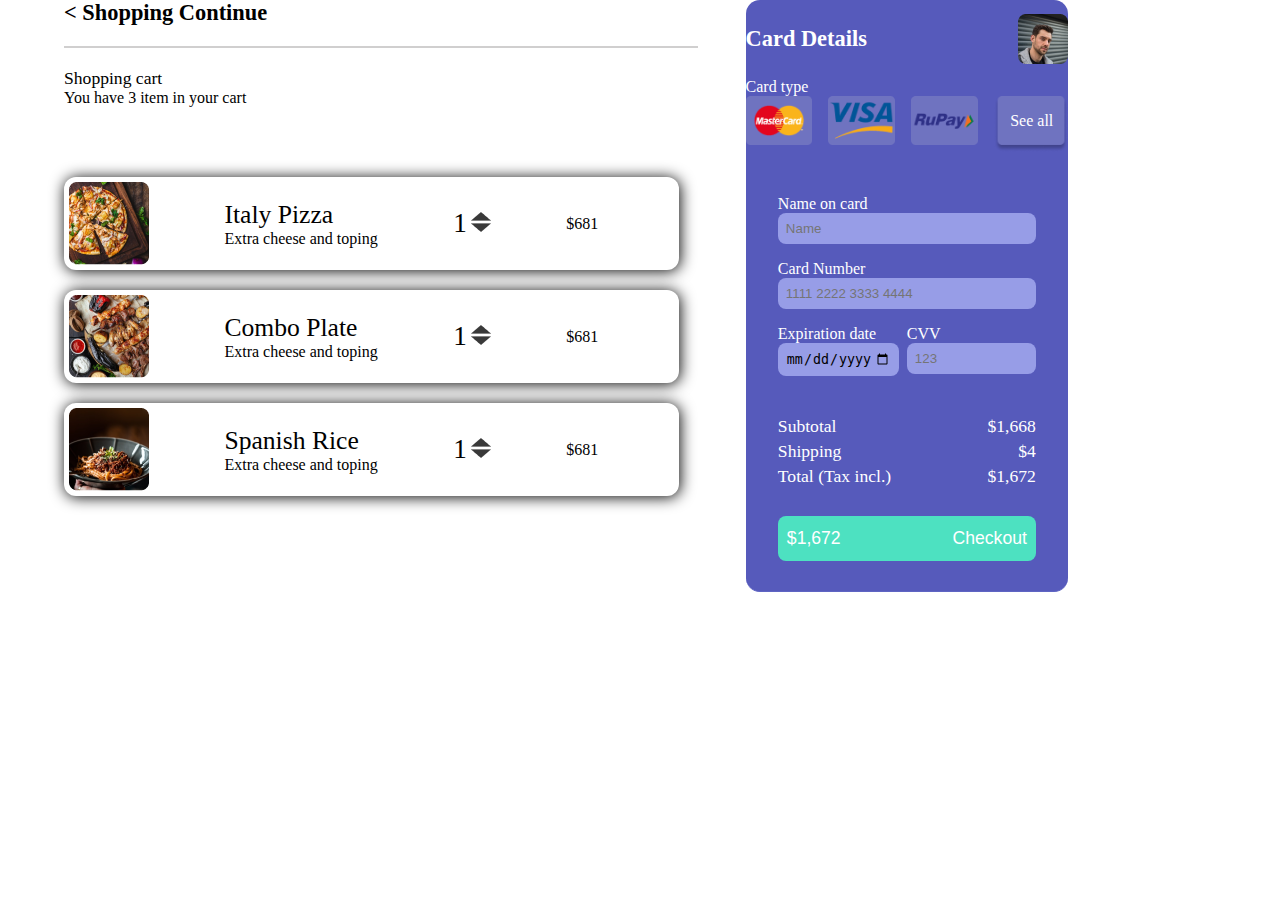
==== shopping-cart/index.html @ a1e62896 "add shopping-cart" ====
<!DOCTYPE html>
<html lang="en">

<head>
    <meta charset="UTF-8">
    <meta http-equiv="X-UA-Compatible" content="IE=edge">
    <meta name="viewport" content="width=device-width, initial-scale=1.0">
    <title>Document</title>
    <link rel="stylesheet" href="https://cdnjs.cloudflare.com/ajax/libs/font-awesome/6.4.0/css/all.min.css"
        integrity="sha512-iecdLmaskl7CVkqkXNQ/ZH/XLlvWZOJyj7Yy7tcenmpD1ypASozpmT/E0iPtmFIB46ZmdtAc9eNBvH0H/ZpiBw=="
        crossorigin="anonymous" referrerpolicy="no-referrer" />
    <link rel="stylesheet" href="./scss/main.css">
</head>

<body>

    <section>
        <div class="container">
            <div class="parent">
                <div class="left">
                    <div class="shopping">
                        <p class="content1">
                            < Shopping Continue </p>

                                <p class="content2">
                                    Shopping cart
                                </p>

                                <span>You have 3 item in your cart</span>
                    </div>

                    <div class="carts">
                        <div class="cart">
                            <div class="cart-child">
                                <img src="./Rectangle 19.png" alt="">
                                <div class="child-text">
                                    <p>Italy Pizza</p>
                                    <span>Extra cheese and toping</span>
                                </div>
                                <div class="van">

                                    <span style="font-size: 1.7rem;">1</span>
                                    <img src="./Group 4.png" alt="">
                                </div>

                                <p>$681</p>

                                <i class="fa-solid fa-trash " style="color: #0c2755; font-size: 1.6rem;"></i>
                            </div>
                        </div>
                        <div class="cart">
                            <div class="cart-child">
                                <img src="./Rectangle 21.png" alt="">
                                <div class="child-text">
                                    <p>Combo Plate</p>
                                    <span>Extra cheese and toping</span>
                                </div>
                                <div class="van">

                                    <span style="font-size: 1.7rem;">1</span>
                                    <img src="./Group 4.png" alt="">
                                </div>

                                <p>$681</p>

                                <i class="fa-solid fa-trash " style="color: #0c2755; font-size: 1.6rem;"></i>
                            </div>
                        </div>
                        <div class="cart">
                            <div class="cart-child">
                                <img src="./Rectangle 23.png" alt="">
                                <div class="child-text">
                                    <p>Spanish Rice</p>
                                    <span>Extra cheese and toping</span>
                                </div>
                                <div class="van">

                                    <span style="font-size: 1.7rem;">1</span>
                                    <img src="./Group 4.png" alt="">
                                </div>

                                <p>$681</p>

                                <i class="fa-solid fa-trash " style="color: #0c2755; font-size: 1.6rem;"></i>
                            </div>
                        </div>
                    </div>
                </div>

                <div class="right">
                    <div class="right-card">
                        <h4>Card Details</h4>
                        <img src="./Rectangle 3.png" alt="">
                    </div>

                    <div class="card-type">
                        <p>Card type</p>
                    </div>

                    <div class="img-1">
                        <div>
                            <img src="./Rectangle 9.png" alt="">
                        </div>
                        <div>
                            <img src="./Rectangle 10.png" alt="">
                        </div>
                        <div>
                            <img src="./Rectangle 11.png" alt="">
                        </div>
                        <div class="rec" style="position: relative;">
                            <img src="./Rectangle 12 (1).png" alt="">
                            <span style="position: absolute; left: 1rem; top: 1rem;">See all</span>
                        </div>
                    </div>


                    <form action="">
                        <div class="name">
                            <label for="">Name on card</label><br>
                            <input type="text" name="name" placeholder="Name"><br>
                        </div>

                        <div class="name">
                            <label for="">Card Number</label><br>
                            <input type="text" name="Numbe" placeholder="1111 2222 3333 4444"><br>
                        </div>

                        <div class="date" style="display: flex;">
                            <div class="ex-date">
                                <label for="">Expiration date</label><br>
                                <input type="date" name="date">
                            </div>

                            <div class="cvv">
                                <label for="">CVV</label><br>
                                <input type="text" placeholder="123"><br>
                            </div>
                        </div>
                    </form>

                    <div class="top-text-parent">
                        <div class="top-text">
                            <p>Subtotal</p>
                            <span>$1,668</span>
                        </div>
                        <div class="top-text">
                            <p>Shipping</p>
                            <span>$4</span>
                        </div>
                        <div class="top-text">
                            <p>Total (Tax incl.)</p>
                            <span>$1,672</span>
                        </div>
                    </div>


                    <div class="button">
                        <button>
                            <span>$1,672</span>
                            <p>Checkout <i class="fa-solid fa-right-long" style="color: #dee3ed;"></i></p>
                        </button>
                    </div>
                </div>
            </div>
        </div>
    </section>

</body>

</html>
---- shopping-cart/scss/main.css ----
@import "./base/_reset.css";
* {
  margin: 0;
  padding: 0;
  box-sizing: border-box;
}

.container {
  width: 100%;
  max-width: 1440px;
}
.container .parent {
  width: 90%;
  margin: 0 auto;
  display: flex;
  gap: 3rem;
}
.container .parent .left {
  width: 55%;
}
.container .parent .left .shopping {
  width: 100%;
}
.container .parent .left .shopping .content1 {
  border-bottom: 2px solid #D0CFCF;
  font-size: 1.4rem;
  padding-bottom: 20px;
  font-weight: 600;
}
.container .parent .left .shopping .content2 {
  padding-top: 20px;
  font-size: 1.1rem;
}
.container .parent .left .carts {
  width: 97%;
  padding-top: 50px;
}
.container .parent .left .carts .cart {
  width: 100%;
  border-radius: 12px;
  box-shadow: 1px 1px 15px black;
}
.container .parent .left .carts .cart-child {
  display: flex;
  align-items: center;
  justify-content: space-between;
  border-radius: 12px;
  padding: 5px;
  margin: 20px 0;
}
.container .parent .left .carts .cart-child .child-text p {
  font-size: 1.6rem;
}
.container .parent .right {
  width: 28%;
  background-color: #565ABB;
  color: white;
  border-bottom: 1px solid #5F65C3;
  border-radius: 14px;
}
.container .parent .right .right-card {
  display: flex;
  align-items: center;
  padding: 14px 0;
  justify-content: space-between;
}
.container .parent .right .right-card h4 {
  font-size: 1.4rem;
  color: white;
}
.container .parent .right .img-1 {
  width: 100%;
  gap: 1rem;
  display: flex;
  padding-bottom: 1.4rem;
}
.container .parent .right .img-1 img {
  width: 100%;
}
.container .parent .right form {
  width: 100%;
  padding-bottom: 8px;
}
.container .parent .right form .name {
  width: 80%;
  margin: 0 auto;
  padding-top: 1rem;
}
.container .parent .right form .date {
  width: 80%;
  margin: 0 auto;
  padding-top: 1rem;
}
.container .parent .right form .ex-date {
  padding-right: 8px;
  width: 50%;
}
.container .parent .right form .cvv {
  width: 100%;
}
.container .parent .right form .cvv input {
  width: 100%;
}
.container .parent .right form input {
  width: 100%;
  padding: 8px;
  border-radius: 8px;
  border: 0;
  outline: none;
  background-color: #979de7;
}
.container .parent .right .top-text-parent {
  width: 80%;
  padding-top: 30px;
  margin: 0 auto;
}
.container .parent .right .top-text-parent .top-text {
  padding: 2px 0;
  display: flex;
  justify-content: space-between;
}
.container .parent .right .top-text-parent .top-text p {
  font-size: 1.1rem;
}
.container .parent .right .top-text-parent .top-text span {
  font-size: 1.1rem;
}
.container .parent .right .button {
  width: 80%;
  padding-top: 27px;
  padding-bottom: 30px;
  margin: 0 auto;
}
.container .parent .right .button button {
  display: flex;
  background-color: #4DE1C1;
  padding: 12px 9px;
  justify-content: space-between;
  width: 100%;
  border: 0;
  color: white;
  border-radius: 8px;
  cursor: pointer;
}
.container .parent .right .button button p {
  font-size: 1.1rem;
}
.container .parent .right .button button span {
  font-size: 1.1rem;
}

@media (max-width: 1072px) {
  .container .parent {
    flex-direction: column;
  }
  .container .parent .left {
    width: 100%;
  }
  .container .parent .right {
    width: 100%;
  }
}
@media (max-width: 428px) {
  .carts .cart-child {
    flex-wrap: wrap;
  }
}
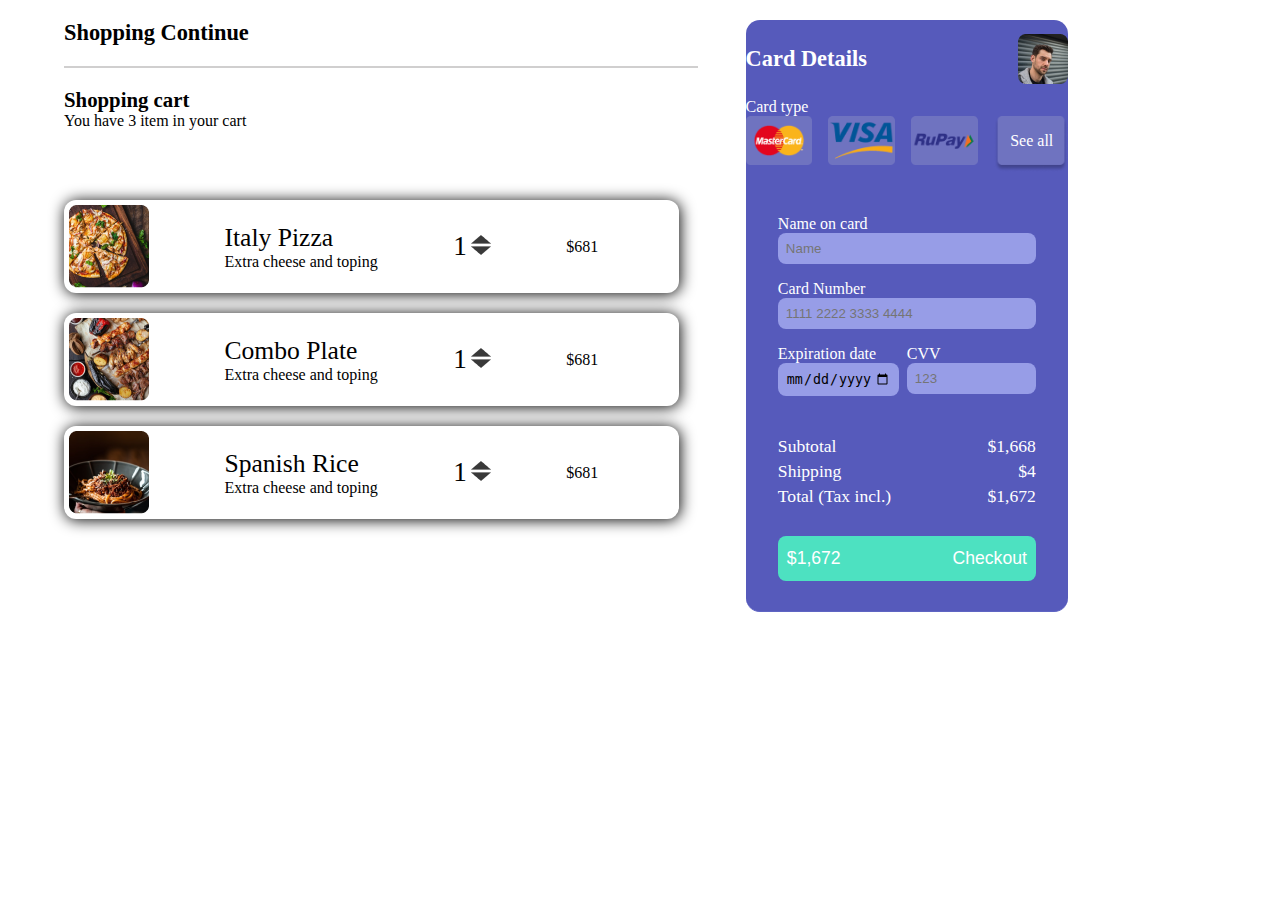
==== commit ff20134f: "add correction" ====
--- a/shopping-cart/index.html
+++ b/shopping-cart/index.html
@@ -20,13 +20,15 @@
                 <div class="left">
                     <div class="shopping">
                         <p class="content1">
-                            < Shopping Continue </p>
+                            <i class="fa-solid fa-angle-left"></i>
+                            Shopping Continue
+                        </p>
 
-                                <p class="content2">
-                                    Shopping cart
-                                </p>
+                        <p class="content2">
+                            Shopping cart
+                        </p>
 
-                                <span>You have 3 item in your cart</span>
+                        <span>You have 3 item in your cart</span>
                     </div>
 
                     <div class="carts">
--- a/shopping-cart/scss/main.css
+++ b/shopping-cart/scss/main.css
@@ -10,6 +10,7 @@
   max-width: 1440px;
 }
 .container .parent {
+  padding-top: 20px;
   width: 90%;
   margin: 0 auto;
   display: flex;
@@ -29,7 +30,8 @@
 }
 .container .parent .left .shopping .content2 {
   padding-top: 20px;
-  font-size: 1.1rem;
+  font-size: 1.3rem;
+  font-weight: 600;
 }
 .container .parent .left .carts {
   width: 97%;
